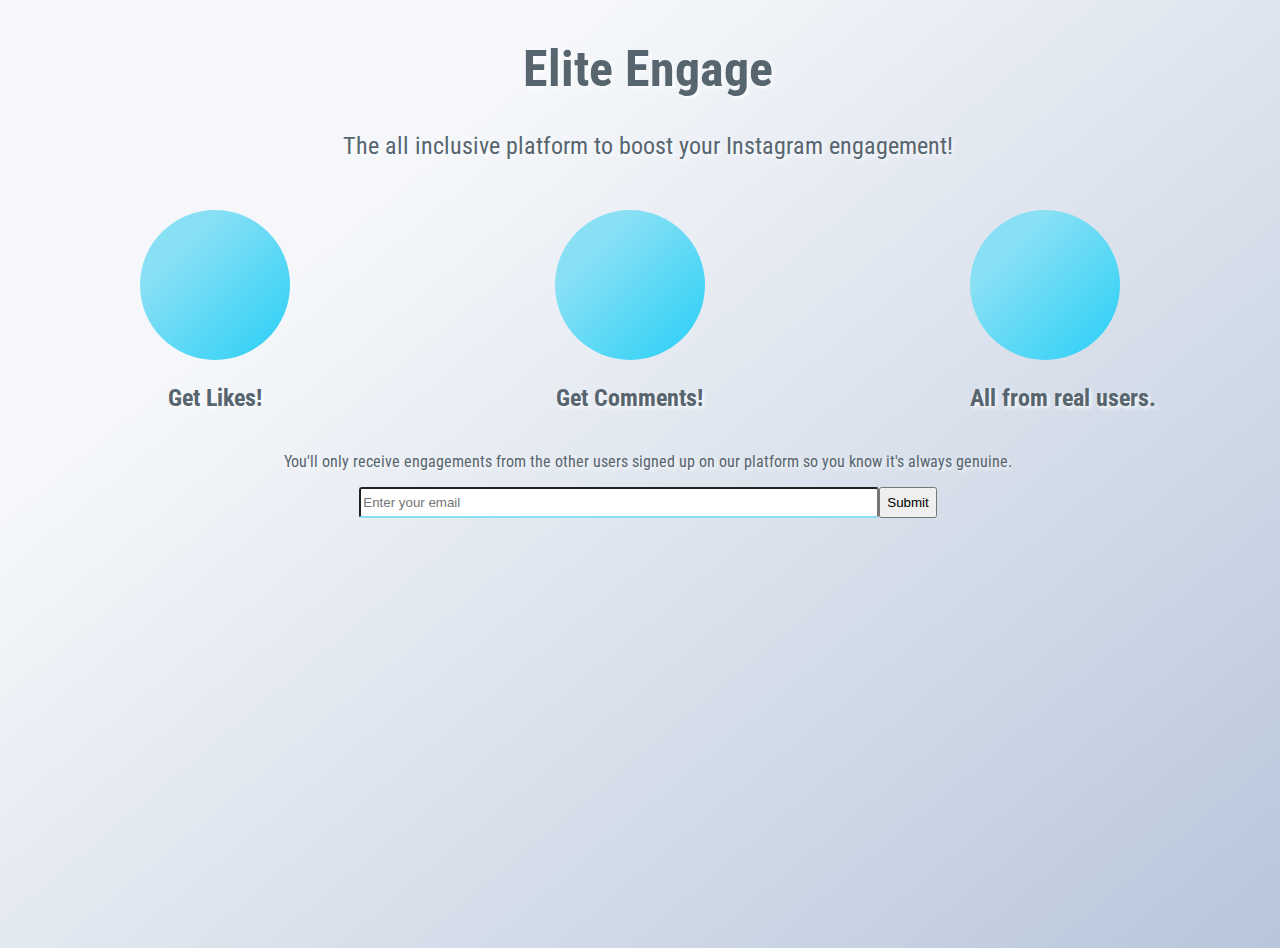
==== index.html @ 96dc2652 "Update index.html" ====
<!DOCTYPE html>
<html lang="en" dir="ltr">
  <head>
    <meta charset="utf-8">
    <meta name="viewport" content="width=device-width, initial-scale=1">

    <title>Elite Engage</title>

    <link rel="stylesheet" href="https://use.fontawesome.com/releases/v5.7.1/css/all.css" integrity="sha384-fnmOCqbTlWIlj8LyTjo7mOUStjsKC4pOpQbqyi7RrhN7udi9RwhKkMHpvLbHG9Sr" crossorigin="anonymous">
    <link href="https://fonts.googleapis.com/css?family=Nunito+Sans|Roboto+Condensed" rel="stylesheet">
    <link rel="stylesheet" href="styles.css">

  </head>
  <body>
    <h1>Elite Engage</h1>
    <h2>The all inclusive platform to boost your Instagram engagement!</h2>
    <div class="info">
      <div class="info-box">
        <div class="">
          <div class="icon">
            <i class="far fa-heart"></i>
          </div>
          <div class="">
            <h3>Get Likes!</h3>
          </div>
        </div>
      </div>
      <div class="info-box">
        <div class="">
          <div class="icon">
            <i class="fas fa-comment"></i>
          </div>
          <div class="">
            <h3>Get Comments!</h3>
          </div>
        </div>
      </div>
      <div class="info-box">
        <div class="">
          <div class="icon">
            <i class="fas fa-users"></i>
          </div>
          <div class="">
            <h3>All from real users.</h3>
          </div>
        </div>
      </div>
    </div>
    <div>
      <p>You'll only receive engagements from the other users signed up on our platform so you know it's always genuine.</p>
    </div>

    <div class="input-container">
      <input id="email-input" type="text" name="" value="" placeholder="Enter your email">
      <button type="button" name="button" id="submit-button">Submit</button>
    </div>

    <script type="text/javascript">
      window.onload = () => {
        const button = document.getElementById('submit-button');
        const input = document.getElementById('email-input');

        button.onclick = () => {
          const url = 'https://engage-email-list.herokuapp.com/';

          return fetch(url, {
            method: 'POST',
            body: JSON.stringify({ email: input.value })
          })
            .then(response => response.json());
        }
      }
    </script>
  </body>
</html>
---- styles.css ----
body {
    min-width: 300px;
    height: 100vh;
    width: 100vw;
    font-family: 'Roboto Condensed', sans-serif;
    background-color: #b8c6db;
    background-image: linear-gradient(320deg, #b8c6db 0%, #f5f7fa 74%);
}

h1 {
    margin-top: 40px;
    font-size: 50px;
}

h1, h2, h3, p {
    text-align: center;
    color: #57656F;
    text-shadow: 2px 2px 4px #ffffff;
}
h2 {
    font-weight: 400;
}

h3 {
    font-weight: 700;
    font-size: 24px;
}

.info {
    display: flex;
    justify-content: space-around;
    margin-top: 50px;
}

.info-box {

}

.info-box * {
    width: 100%;
    text-align: center;
}

.icon {
    background-image: linear-gradient(315deg, #27CFF7 0% , #89E0F5 74%);
    border-radius: 50%;
    width: 150px;
    height: 150px;
    -webkit-animation: pulse 2s infinite;
    animation: pulse 2s infinite;
}

.far, .fas {
    font-size: 4em;
    padding-top: 45px;
    color: aliceblue;


}

.input-container {
    display: flex;
    justify-content: center;
}
input {
    width: 40%;
    height: 25px;
    border-radius: 3px;
    border-bottom: 2px solid #89E0F5;
}

@-webkit-keyframes pulse {
   0%, 100% {
        -webkit-transform: scale3d(1, 1 ,1);
        transform: scale3d(1, 1 ,1);
    }

    50% {
        -webkit-transform: scale3d(1.08, 1.08, 1.08);
        transform: scale3d(1.08, 1.08, 1.08);
    }
}

@keyframes pulse {
    0%, 100% {
        -webkit-transform: scale3d(1, 1 ,1);
        transform: scale3d(1, 1 ,1);
    }

    50% {
        -webkit-transform: scale3d(1.08, 1.08, 1.08);
        transform: scale3d(1.08, 1.08, 1.08);
    }
}
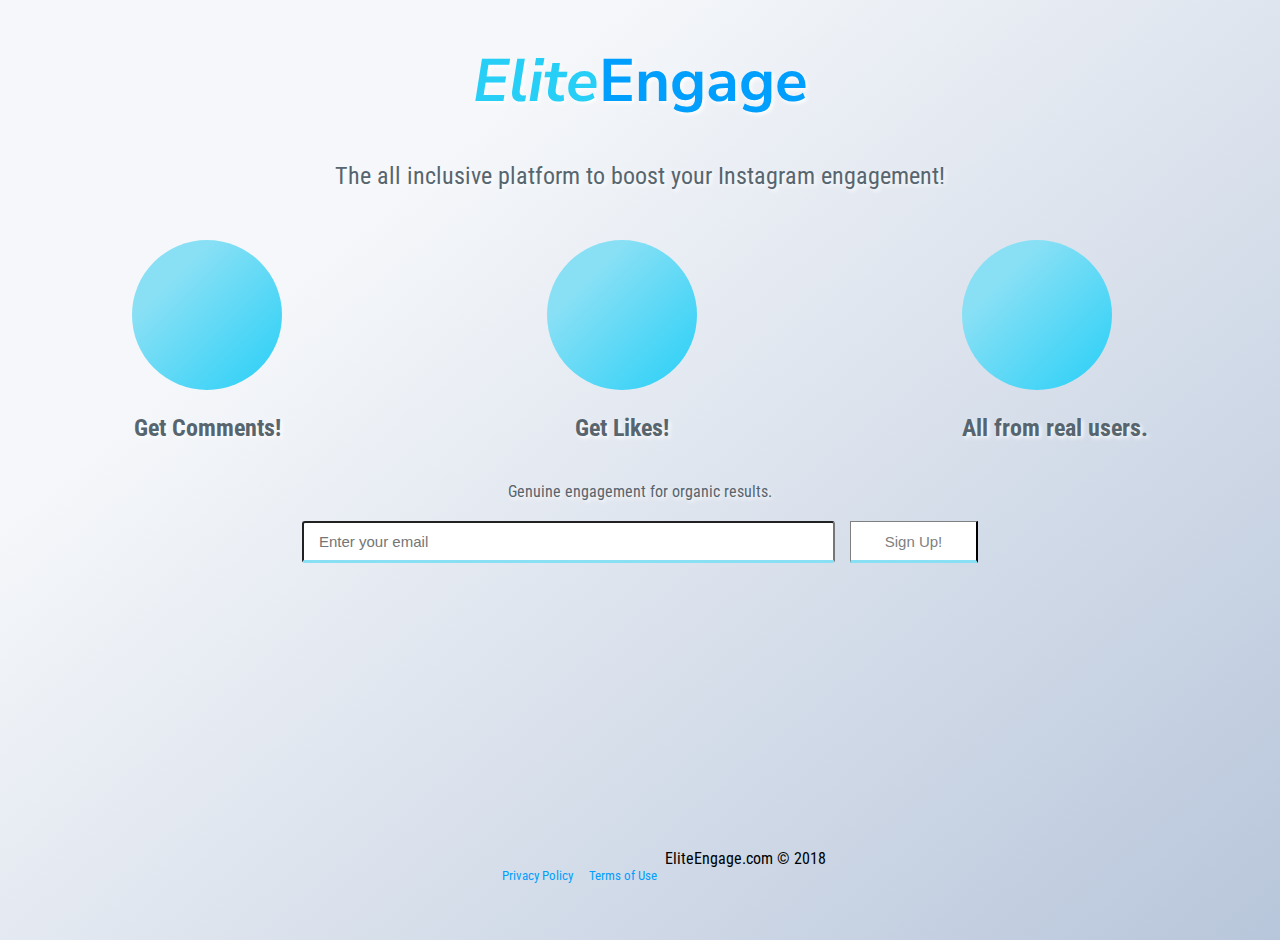
==== commit d0a17503: "Update index.html" ====
--- a/index.html
+++ b/index.html
@@ -12,9 +12,19 @@
 
   </head>
   <body>
-    <h1>Elite Engage</h1>
+  <h1><span>Elite</span>Engage</h1>
     <h2>The all inclusive platform to boost your Instagram engagement!</h2>
     <div class="info">
+      <div class="info-box">
+        <div class="">
+          <div class="icon">
+            <i class="fas fa-comment"></i>
+          </div>
+          <div class="">
+            <h3>Get Comments!</h3>
+          </div>
+        </div>
+      </div>
       <div class="info-box">
         <div class="">
           <div class="icon">
@@ -22,16 +32,6 @@
           </div>
           <div class="">
             <h3>Get Likes!</h3>
-          </div>
-        </div>
-      </div>
-      <div class="info-box">
-        <div class="">
-          <div class="icon">
-            <i class="fas fa-comment"></i>
-          </div>
-          <div class="">
-            <h3>Get Comments!</h3>
           </div>
         </div>
       </div>
@@ -47,27 +47,54 @@
       </div>
     </div>
     <div>
-      <p>You'll only receive engagements from the other users signed up on our platform so you know it's always genuine.</p>
+      <p>Genuine engagement for organic results.</p>
+      <!-- <p>Enter your email to sign up for our interest list.</p>
+      <p>We will only use your email to contact you when the site is launched!</p>
+      <p>First 1000 users to sign up will receive bonus features for free!</p> -->
     </div>
 
     <div class="input-container">
       <input id="email-input" type="text" name="" value="" placeholder="Enter your email">
-      <button type="button" name="button" id="submit-button">Submit</button>
+      <button id="submit-button">Sign Up!</button>
+    </div>
+    <div id="error-message" class="error-container">
+    </div>
+
+    <div class="privacy-policy">
+      <ul>
+        <li><a href="privacy_policy.html" target="_blank">Privacy Policy</a></li>
+        <li><a href="terms_of_use.html" target="_blank">Terms of Use</a></li>
+      </ul>
+      <div class="copyright">
+        EliteEngage.com © 2018
+      </div>
     </div>
 
     <script type="text/javascript">
       window.onload = () => {
         const button = document.getElementById('submit-button');
         const input = document.getElementById('email-input');
+        const errorMessage = document.getElementById('error-message');
 
         button.onclick = () => {
           const url = 'https://engage-email-list.herokuapp.com/';
 
           return fetch(url, {
+            headers: {
+              'content-type': 'application/json'
+            },
             method: 'POST',
             body: JSON.stringify({ email: input.value })
           })
-            .then(response => response.json());
+            .then(response => response.json())
+            .then(json => {
+              if (json.error) throw new Error(json.error);
+              errorMessage.innerText = 'Success!'
+            })
+            .catch(error => {
+              console.log('FAILED TO FETCH', error);
+              errorMessage.innerText = 'An error has occurred while signing up. Please try again.'
+            });
         }
       }
     </script>
--- a/styles.css
+++ b/styles.css
@@ -1,5 +1,7 @@
 body {
     min-width: 300px;
+    margin: 0;
+    border: 0;
     height: 100vh;
     width: 100vw;
     font-family: 'Roboto Condensed', sans-serif;
@@ -9,10 +11,20 @@
 
 h1 {
     margin-top: 40px;
-    font-size: 50px;
+    font-size: 60px;
+    font-family: "Nunito Sans", sans-serif;
+    text-align: center;
+    color: #009FFD;
+    text-shadow: 2px 2px 4px #ffffff;
 }
 
-h1, h2, h3, p {
+h1 span {
+    font-style: italic;
+    color: #27CFF7;
+    font-size: 60px;
+}
+
+h2, h3, p {
     text-align: center;
     color: #57656F;
     text-shadow: 2px 2px 4px #ffffff;
@@ -37,7 +49,6 @@
 }
 
 .info-box * {
-    width: 100%;
     text-align: center;
 }
 
@@ -53,20 +64,64 @@
 .far, .fas {
     font-size: 4em;
     padding-top: 45px;
-    color: aliceblue;
-
-
+    color: #ffffff;
 }
 
 .input-container {
     display: flex;
     justify-content: center;
+    margin-top: 20px;
 }
 input {
+    font-size: 15px;
     width: 40%;
-    height: 25px;
+    height: 35px;
     border-radius: 3px;
-    border-bottom: 2px solid #89E0F5;
+    border-bottom: 3px solid #89E0F5;
+    padding-left: 15px;
+}
+
+button#submit-button {
+    width: 10%;
+    height: 35px;
+    width: 10%;
+    height: 42px;
+    border-bottom: 3px solid #89E0F5;
+    margin-left: 15px;
+    border-left: 1px solid gray;
+    border-top: 1px solid gray;
+    font-size: 15px;
+    color: gray;
+    background-color: #ffffff;
+}
+
+button#submit-button:hover {
+    color: #89E0F5;
+}
+
+.privacy-policy {
+    width: 100%;
+    display: flex;
+    justify-content: center;
+    position: absolute;
+    bottom: 0;
+}
+
+.privacy-policy ul {
+    list-style: none;
+    display: flex;
+}
+
+.privacy-policy a {
+    text-decoration: none;
+    color: #009FFD;
+    margin-left: 8px;
+    margin-right: 8px;
+    font-size: 13px;
+}
+
+.privacy-policy a:hover {
+    color: #27CFF7;
 }
 
 @-webkit-keyframes pulse {
@@ -92,3 +147,40 @@
         transform: scale3d(1.08, 1.08, 1.08);
     }
 }
+
+@media only screen and (max-width: 667px) {
+    .info-box {
+        width: 125px;
+        display: flex;
+        justify-content: space-around;
+    }
+    .icon {
+        width: 80px;
+        height: 80px;
+    }
+    .far, .fas {
+        font-size: 2em;
+        padding-top: 25px;
+    }
+    h3 {
+        font-size: 14px;
+    }
+    h3:nth-child(3) {
+        padding-right: 15px;
+    }
+
+    input {
+        width: 58%;
+    }
+    button#submit-button {
+        width: 20%
+    }
+    h2, p {
+        padding-left: 20px;
+        padding-right: 30px;
+    }
+    .privacy-policy ul {
+        margin-right: 50px;
+    }
+}
+
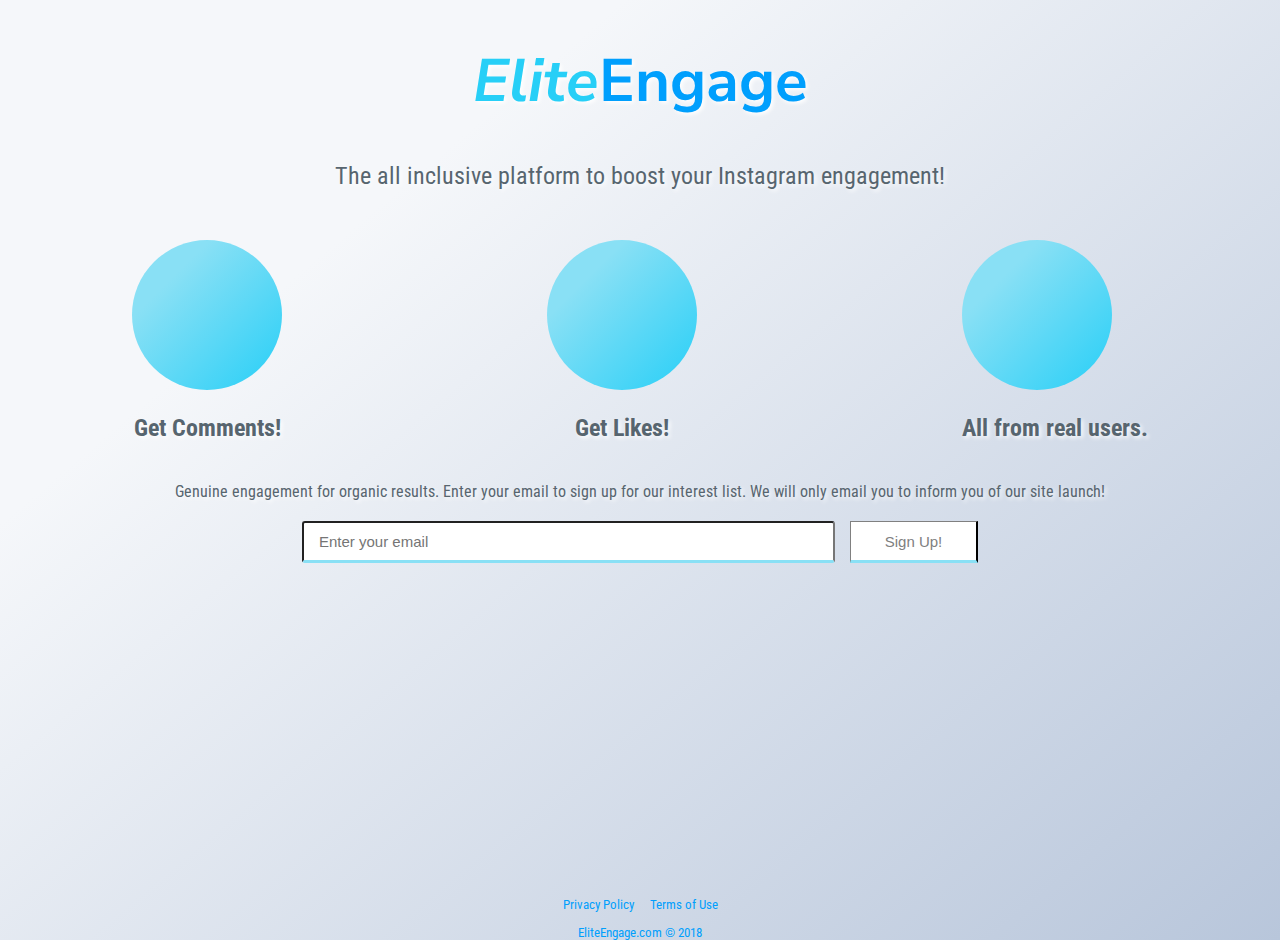
==== commit 251827c0: "Update index.html" ====
--- a/index.html
+++ b/index.html
@@ -47,7 +47,7 @@
       </div>
     </div>
     <div>
-      <p>Genuine engagement for organic results.</p>
+      <p>Genuine engagement for organic results. Enter your email to sign up for our interest list. We will only email you to inform you of our site launch!</p>
       <!-- <p>Enter your email to sign up for our interest list.</p>
       <p>We will only use your email to contact you when the site is launched!</p>
       <p>First 1000 users to sign up will receive bonus features for free!</p> -->
--- a/styles.css
+++ b/styles.css
@@ -1,7 +1,8 @@
 body {
     min-width: 300px;
+    min-height: 650px;
+    position: relative;
     margin: 0;
-    border: 0;
     height: 100vh;
     width: 100vw;
     font-family: 'Roboto Condensed', sans-serif;
@@ -100,16 +101,23 @@
 }
 
 .privacy-policy {
+    color: #009FFD;
+    font-size: 13px;
     width: 100%;
     display: flex;
     justify-content: center;
     position: absolute;
+    flex-direction: column;
     bottom: 0;
 }
 
 .privacy-policy ul {
     list-style: none;
     display: flex;
+    width: 100%;
+    justify-content: center;
+    padding: 0;
+    width: 100%;
 }
 
 .privacy-policy a {
@@ -124,6 +132,16 @@
     color: #27CFF7;
 }
 
+.error-container {
+  color: red;
+  padding: 15px;
+  text-align: center;
+}
+
+.copyright {
+  text-align: center;
+}
+
 @-webkit-keyframes pulse {
    0%, 100% {
         -webkit-transform: scale3d(1, 1 ,1);
@@ -162,6 +180,10 @@
         font-size: 2em;
         padding-top: 25px;
     }
+    h1 {
+      margin-top: 30px;
+      margin-bottom: 30px;
+    }
     h3 {
         font-size: 14px;
     }
@@ -183,4 +205,3 @@
         margin-right: 50px;
     }
 }
-
